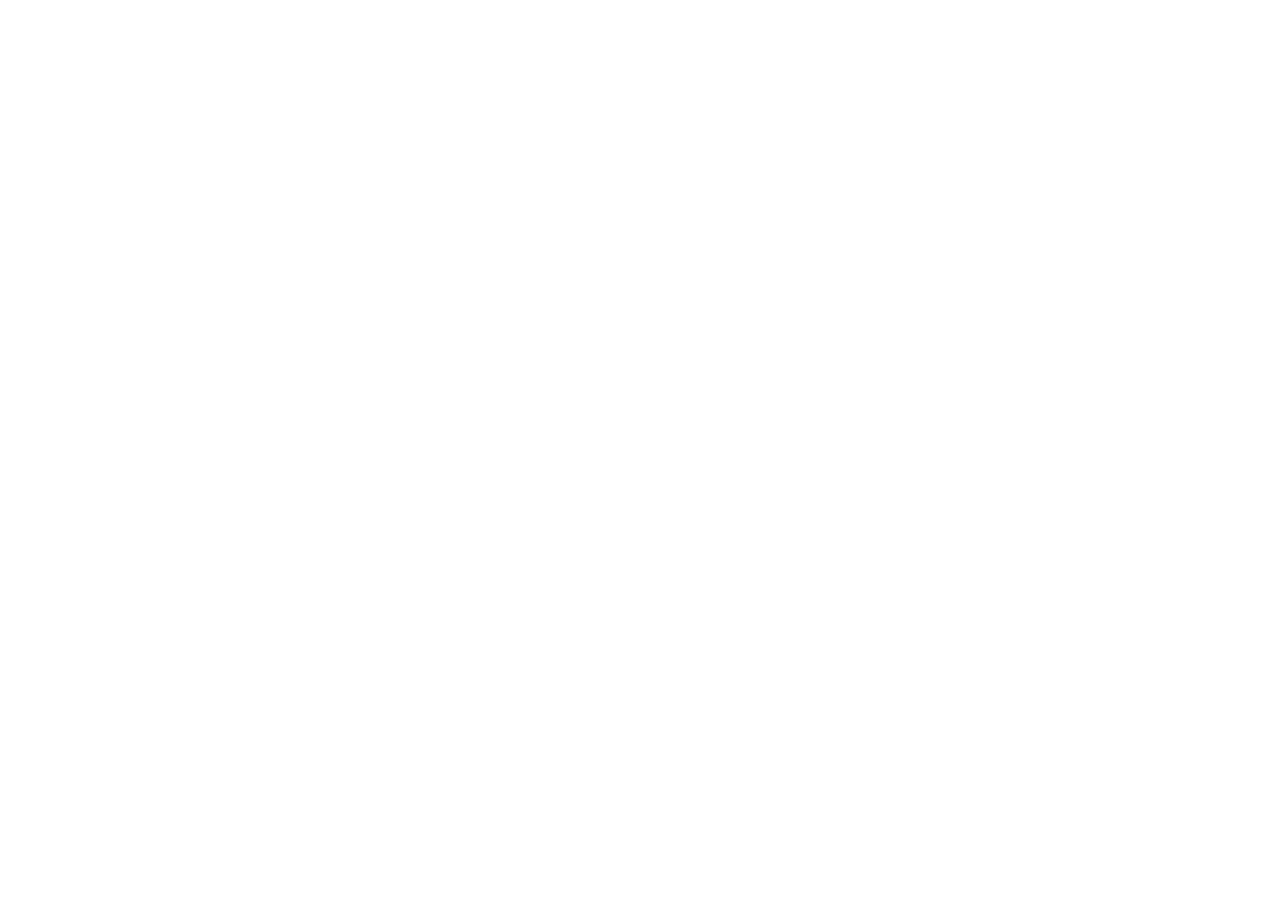
==== calculator-app/index.html @ 97155976 "boiler plate" ====
<!DOCTYPE html>
<html lang="en">
<head>
    <meta charset="UTF-8">
    <meta http-equiv="X-UA-Compatible" content="IE=edge">
    <meta name="viewport" content="width=device-width, initial-scale=1.0">
    <title>Document</title>
    <link rel="stylesheet" href="style.css">
</head>
<body>
    <script src=""></script>
    
</body>
</html>
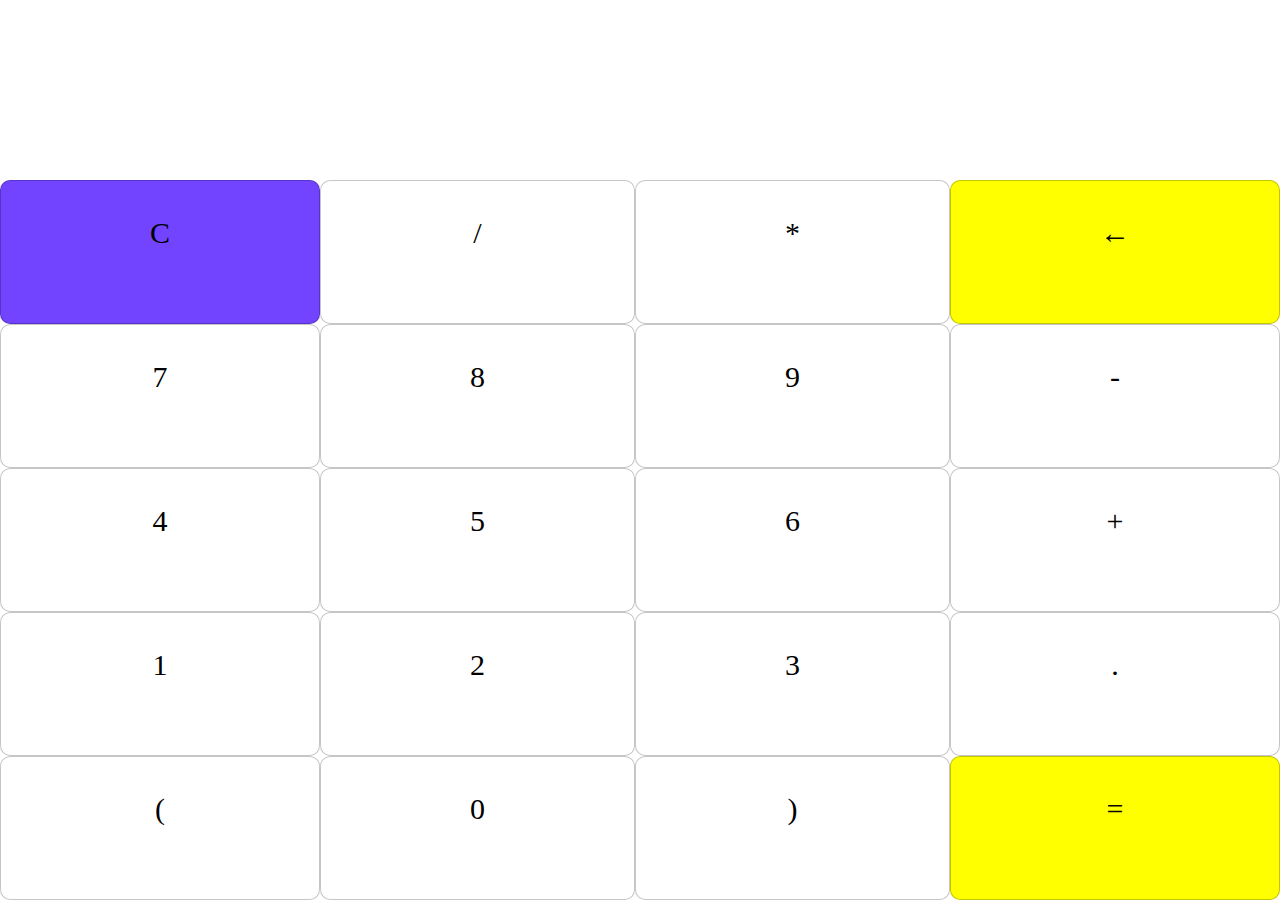
==== commit 96702932: "initial commit calculator-app" ====
--- a/calculator-app/index.html
+++ b/calculator-app/index.html
@@ -1,14 +1,37 @@
 <!DOCTYPE html>
 <html lang="en">
-<head>
-    <meta charset="UTF-8">
-    <meta http-equiv="X-UA-Compatible" content="IE=edge">
-    <meta name="viewport" content="width=device-width, initial-scale=1.0">
-    <title>Document</title>
-    <link rel="stylesheet" href="style.css">
-</head>
-<body>
-    <script src=""></script>
-    
-</body>
-</html>+  <head>
+    <meta charset="UTF-8" />
+    <meta http-equiv="X-UA-Compatible" content="IE=edge" />
+    <meta name="viewport" content="width=device-width, initial-scale=1.0" />
+    <title>calculator</title>
+    <link rel="stylesheet" href="style.css" />
+  </head>
+  <body>
+    <div class="app">
+      <div class="input result"></div>
+      <div class="buttons">
+        <div class="key" id="cls">C</div>
+        <div class="key">/</div>
+        <div class="key">*</div>
+        <div class="key" id="del">←</div>
+        <div class="key">7</div>
+        <div class="key">8</div>
+        <div class="key">9</div>
+        <div class="key">-</div>
+        <div class="key">4</div>
+        <div class="key">5</div>
+        <div class="key">6</div>
+        <div class="key">+</div>
+        <div class="key">1</div>
+        <div class="key">2</div>
+        <div class="key">3</div>
+        <div class="key">.</div>
+        <div class="key">(</div>
+        <div class="key">0</div>
+        <div class="key">)</div>
+        <div class="key" id="cal">=</div>
+    </div>
+    <script src="script.js"></script>
+  </body>
+</html>
--- a/calculator-app/style.css
+++ b/calculator-app/style.css
@@ -0,0 +1,44 @@
+* {
+  margin: 0;
+  font-size: 30px;
+}
+
+.buttons {
+  display: grid;
+  grid-template-columns: auto auto auto auto;
+  background-color: white;
+  padding: 0;
+  height: 80vh;
+}
+.key {
+  background-color: rgba(255, 255, 255, 0.703);
+  border: 1px solid rgba(0, 0, 0, 0.225);
+  padding: 20px;
+  font-size: 30px;
+  text-align: center;
+  border-radius: 10px;
+  text-align: center;
+  cursor: pointer;
+  padding-top: 35px;
+}
+
+.result {
+  height: 15vh;
+  text-align: right;
+  padding-right: 20px;
+  padding-top: 5vh;
+}
+
+.key:hover{
+    background:gray;
+    transition: 100ms ease-in-out;
+}
+
+#del, #cal
+{
+    background: yellow;
+}
+
+#cls{
+    background: rgba(69, 8, 255, 0.756);
+}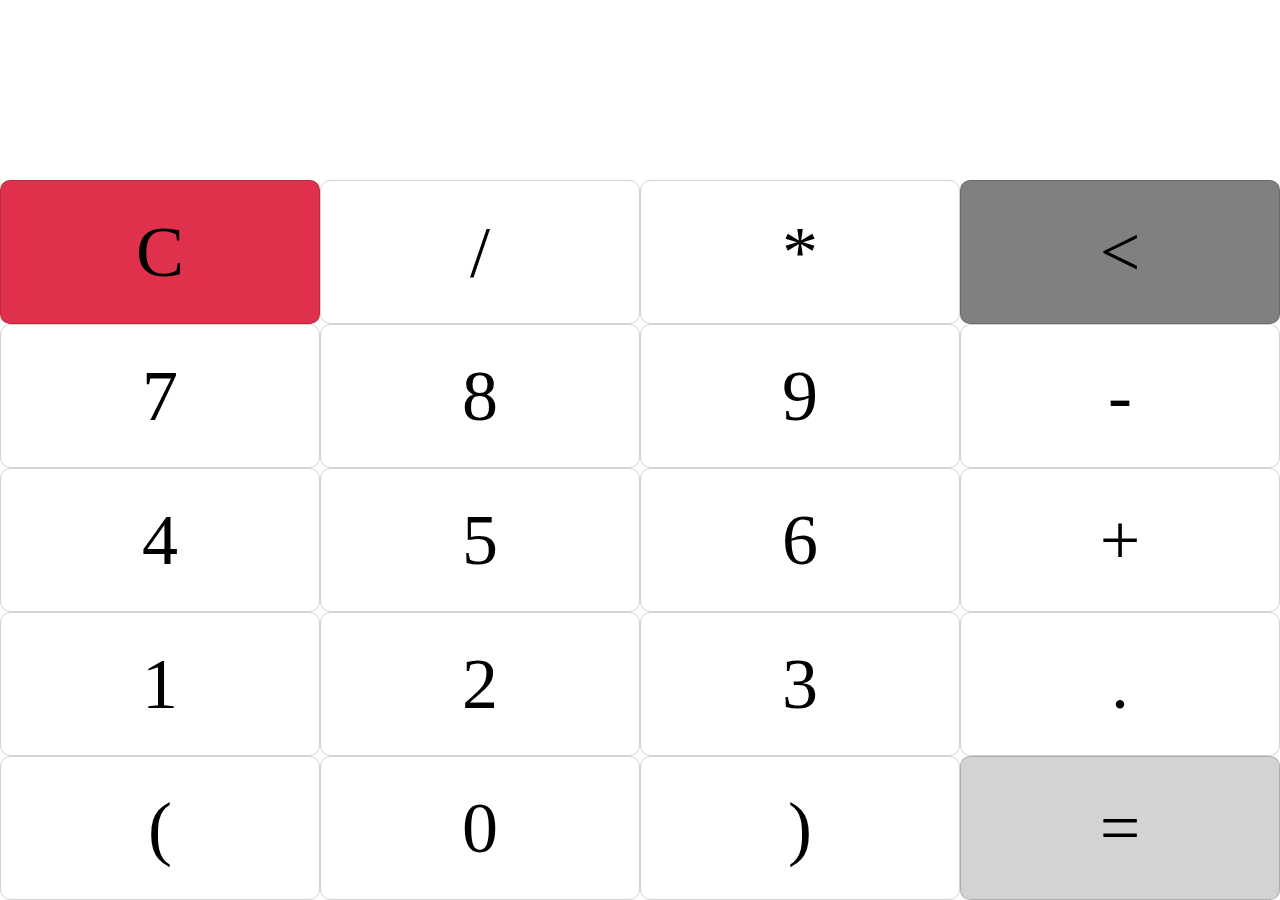
==== commit 08f13744: "pending zero input handling" ====
--- a/calculator-app/index.html
+++ b/calculator-app/index.html
@@ -8,30 +8,6 @@
     <link rel="stylesheet" href="style.css" />
   </head>
   <body>
-    <div class="app">
-      <div class="input result"></div>
-      <div class="buttons">
-        <div class="key" id="cls">C</div>
-        <div class="key">/</div>
-        <div class="key">*</div>
-        <div class="key" id="del">←</div>
-        <div class="key">7</div>
-        <div class="key">8</div>
-        <div class="key">9</div>
-        <div class="key">-</div>
-        <div class="key">4</div>
-        <div class="key">5</div>
-        <div class="key">6</div>
-        <div class="key">+</div>
-        <div class="key">1</div>
-        <div class="key">2</div>
-        <div class="key">3</div>
-        <div class="key">.</div>
-        <div class="key">(</div>
-        <div class="key">0</div>
-        <div class="key">)</div>
-        <div class="key" id="cal">=</div>
-    </div>
     <script src="script.js"></script>
   </body>
 </html>
--- a/calculator-app/style.css
+++ b/calculator-app/style.css
@@ -1,44 +1,41 @@
-* {
+*{
+  font-size: 8vh;
   margin: 0;
-  font-size: 30px;
+  padding: 0;
+  box-sizing: border-box;
+  user-select: none;
 }
 
-.buttons {
-  display: grid;
-  grid-template-columns: auto auto auto auto;
-  background-color: white;
-  padding: 0;
-  height: 80vh;
-}
-.key {
-  background-color: rgba(255, 255, 255, 0.703);
-  border: 1px solid rgba(0, 0, 0, 0.225);
-  padding: 20px;
-  font-size: 30px;
-  text-align: center;
-  border-radius: 10px;
-  text-align: center;
-  cursor: pointer;
-  padding-top: 35px;
+#r1,#r2,#r3,#r4,#r5{
+  display: flex;
+  align-items: center;
+  height: 20%;
 }
 
-.result {
-  height: 15vh;
-  text-align: right;
-  padding-right: 20px;
-  padding-top: 5vh;
+.container{
+  height: 100vh;
 }
 
-.key:hover{
-    background:gray;
-    transition: 100ms ease-in-out;
+.buttons{
+  height: 80%;
+  width: 100%;
 }
 
-#del, #cal
-{
-    background: yellow;
+.inout{
+  display: flex;
+  height: 20%;
+  justify-content: end;
+  align-items: center;
+  padding: 10px;
 }
 
-#cls{
-    background: rgba(69, 8, 255, 0.756);
-}+.key{
+  display: flex;
+  border: 1px solid rgba(0, 0, 0, 0.171);
+  width: 25%;
+  height: 100%;
+  align-items: center;
+  justify-content: center;
+  border-radius: 10px;
+  cursor: pointer;
+}
